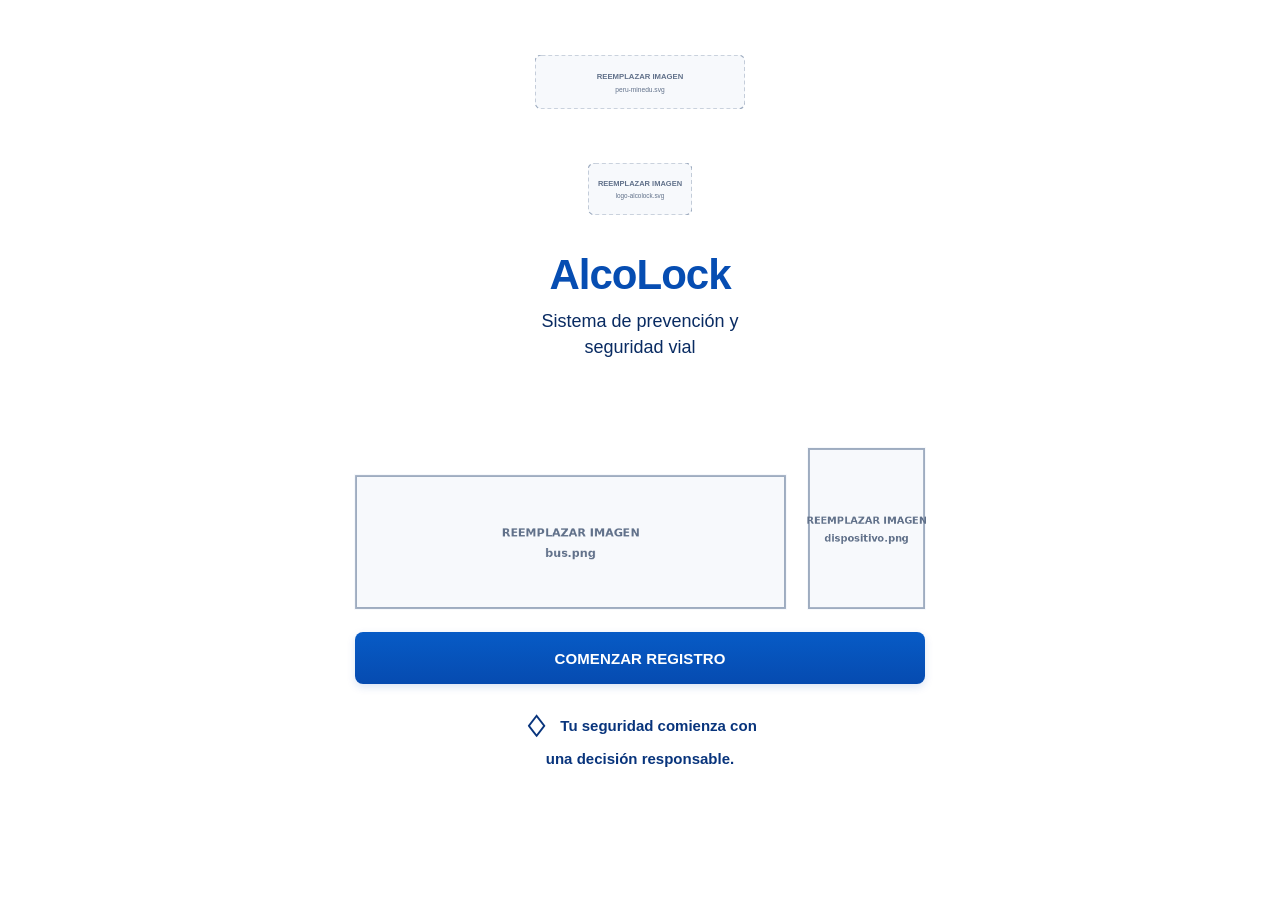
==== docs/index.html @ f2d1c3e8 "final" ====
<!doctype html>
<html lang="es">
<head>
<meta charset="utf-8">
<meta name="viewport" content="width=device-width, initial-scale=1, viewport-fit=cover">
<meta name="theme-color" content="#064db2">
<title>AlcoLock | Registro</title>
<link rel="stylesheet" href="static/css/style.css">
</head>
<body>
<main class="app-shell">
  <section class="phone-app" id="app">
    <header class="topbar hidden" id="topbar">
      <button class="icon-btn" id="backBtn" aria-label="Volver">‹</button>
      <div class="brand-name">AlcoLock</div><div class="top-spacer"></div>
    </header>
    <div class="progress hidden" id="progress"></div>

    <section class="screen active welcome" data-step="1">
      <img class="brand-image" src="static/img/peru-minedu.svg" alt="Perú y MINEDU">
      <img class="alco-logo" src="static/img/logo-alcolock.svg" alt="AlcoLock">
      <h1>AlcoLock</h1><p class="tagline">Sistema de prevención y<br>seguridad vial</p>
      <div class="hero-images">
        <img class="hero-image bus-image" src="static/img/bus.png" alt="Bus de transporte">
        <img class="hero-image device-image" src="static/img/dispositivo.png" alt="Dispositivo AlcoLock">
      </div>
      <button class="primary" data-next>COMENZAR REGISTRO</button>
      <p class="security-note"><span class="shield">♢</span> Tu seguridad comienza con<br>una decisión responsable.</p>
    </section>

    <section class="screen" data-step="2">
      <div class="section-title"><h2>Tipo de servicio</h2><p>Selecciona el tipo de servicio que realizas.</p></div>
      <div class="segmented"><button class="choice selected" data-service="Interprovincial"><img class="ui-icon" src="static/img/icon-bus.svg" alt="">Interprovincial</button><button class="choice" data-service="Público urbano"><img class="ui-icon" src="static/img/icon-edificio.svg" alt="">Público urbano</button></div>
      <label>Empresa de transporte<select id="empresa"><option value="">Selecciona o ingresa tu empresa</option><option>Transportes Moquegua Turístico SRL</option><option>Empresa de Transporte Regional</option><option>Otra empresa</option></select></label>
      <label>DNI<input id="dni" inputmode="numeric" maxlength="8" placeholder="Ingresa tu DNI"></label>
      <label>Nombres<input id="nombres" maxlength="80" placeholder="Ingresa tus nombres"></label>
      <label>Apellidos<input id="apellidos" maxlength="100" placeholder="Ingresa tus apellidos"></label>
      <label>Celular<div class="phone"><span>+51</span><input id="celular" inputmode="numeric" maxlength="9" placeholder="Ingresa tu número"></div></label>
      <button class="primary" data-next>CONTINUAR</button><p class="privacy"><img class="ui-icon tiny-icon" src="static/img/icon-candado.svg" alt=""> Tu información está protegida</p>
    </section>

    <section class="screen" data-step="3">
      <div class="section-title"><h2>Datos del conductor</h2><p>Verifica los datos registrados antes de continuar.</p></div>
      <div class="summary-card"><b id="previewName">—</b><span id="previewDni">DNI —</span><span id="previewCompany">—</span></div>
      <label>DNI<input id="dni3" disabled></label><label>Nombres<input id="nombres3" disabled></label><label>Apellidos<input id="apellidos3" disabled></label><label>Celular<input id="celular3" disabled></label>
      <button class="primary" data-next>CONTINUAR</button><p class="privacy"><img class="ui-icon tiny-icon" src="static/img/icon-candado.svg" alt=""> Tu información está protegida</p>
    </section>

    <section class="screen" data-step="4">
      <div class="section-title"><h2>Vincular dispositivo</h2><p>Tus datos de seguridad se registraron correctamente. Ahora vincula tu dispositivo.</p></div>
      <label>Código del dispositivo<input id="codigoDispositivo" maxlength="30" placeholder="Ej. ALC-0000-0000"></label>
      <label>Placa del vehículo<input id="placa" maxlength="10" placeholder="Ej. ABC-123"></label>
      <div class="info-box"><img class="ui-icon info-icon" src="static/img/icon-dispositivo.svg" alt=""><span>El dispositivo opera de forma autónoma con su propio módulo SIM para enviar alertas y realizar llamadas de emergencia.</span></div>
      <button class="primary" id="linkDevice">VINCULAR ALCOLOCK</button>
      <p class="hint">ⓘ El código se encuentra en la etiqueta del dispositivo</p>
    </section>

    <section class="screen center-screen" data-step="5">
      <div class="success-circle">✓</div><h2>¡Dispositivo vinculado!</h2><p>AlcoLock quedó asociado correctamente a tu vehículo y está listo para operar.</p>
      <div class="device-card"><div><span>Dispositivo</span><b id="deviceOut">—</b></div><div><span>Vehículo</span><b id="plateOut">—</b></div><div><span>Estado</span><b class="online">● &nbsp;Conectado correctamente</b></div></div>
      <button class="primary" data-next>CONTINUAR</button><div class="info-box"><img class="ui-icon info-icon" src="static/img/icon-senal.svg" alt=""><span>El módulo SIM del dispositivo está configurado para enviar alertas y realizar llamadas de emergencia.</span></div>
    </section>

    <section class="screen" data-step="6">
      <div class="section-title center"><h2>¿A quién avisamos en caso de emergencia?</h2><p>Registra a las personas responsables que podrán ser contactadas si se detecta una situación de riesgo durante el viaje.</p></div>
      <div class="contact-types"><button class="type-card" data-type="Familiar"><img class="ui-icon contact-icon" src="static/img/icon-usuarios.svg" alt=""><span><b>Familiares</b><small>Familiar, amigo o persona de confianza.</small></span><i>›</i></button><button class="type-card" data-type="Empresa"><img class="ui-icon contact-icon" src="static/img/icon-maletin.svg" alt=""><span><b>Empresa</b><small>Responsable o supervisor de transporte.</small></span><i>›</i></button><button class="type-card" data-type="Emergencia"><img class="ui-icon contact-icon" src="static/img/icon-telefono.svg" alt=""><span><b>Contacto de emergencia</b><small>Persona o entidad para contacto inmediato.</small></span><i>›</i></button></div>
      <button class="primary" data-next>CONTINUAR</button><p class="hint">Podrás editar esta información más adelante.</p>
    </section>

    <section class="screen" data-step="7">
      <div class="section-title"><h2>Registro de contactos</h2><p>Registra entre 1 y 3 contactos de seguridad.</p></div>
      <div id="contacts"></div><button class="secondary" id="addContact">+ AGREGAR CONTACTO</button><button class="primary" id="saveContacts">REGISTRAR CONTACTOS</button>
    </section>

    <section class="screen" data-step="8">
      <div class="section-title"><h2>Revisa los contactos registrados</h2><p>Estas son las personas que serán contactadas en caso de emergencia.</p></div>
      <div id="contactReview"></div><button class="primary" id="confirmContacts">CONFIRMAR Y CONTINUAR</button><p class="hint">Podrás editar esta información más adelante.</p>
    </section>

    <section class="screen center-screen final" data-step="9">
      <div class="success-circle">✓</div><h2>¡Todo está listo!</h2><p>Tus datos de seguridad se registraron correctamente.</p>
      <div class="check-list"><div>✓ <span>Conductor registrado</span></div><div>✓ <span>Vehículo vinculado</span></div><div>✓ <span>Contactos de emergencia registrados</span></div><div>✓ <span>Sistema listo para operar</span></div></div>
      <button class="primary" id="goAlcolock">IR A ALCOLOCK</button><div class="bluetooth"><img class="ui-icon tiny-icon" src="static/img/icon-bluetooth.svg" alt=""> Asegúrate de estar cerca del vehículo<br>y activar el Bluetooth.</div>
      <div id="savedMessage" class="saved-message"></div>
    </section>
  </section>
</main>
<script src="static/js/script.js"></script>
</body></html>
---- docs/static/css/style.css ----
:root{
  --blue:#064db2;--blue2:#0757c4;--ink:#0b2858;--muted:#687386;
  --line:#c8d1de;--bg:#fff;--soft:#edf5ff;--ok:#159447
}
*{box-sizing:border-box}
html,body{margin:0;min-height:100%;font-family:Inter,Segoe UI,Arial,sans-serif;color:#12203a;background:#fff;font-size:16px}
body{overflow-x:hidden}
button,input,select{font:inherit}
.app-shell{min-height:100vh;width:100%;display:block;background:#fff}
.phone-app{width:100%;min-height:100vh;background:#fff;border:0;border-radius:0;box-shadow:none;overflow:hidden;position:relative}
.screen{display:none;width:min(100%,760px);margin:0 auto;padding:32px 34px 42px;min-height:calc(100vh - 120px)}
.screen.active{display:flex;flex-direction:column}
.topbar{height:72px;display:flex;align-items:center;padding:0 max(24px,calc((100vw - 760px)/2 + 4px));border-bottom:1px solid #e4e8ee;background:#fff}
.topbar.hidden{display:none}
.icon-btn{border:0;background:none;color:var(--blue);font-size:38px;line-height:1;cursor:pointer;padding:0 14px 6px 0}
.brand-name{font-size:25px;font-weight:800;color:#073b91;flex:1;text-align:center;margin-left:-36px}
.top-spacer{width:44px}
.progress{width:min(100%,760px);height:58px;margin:0 auto;display:flex;align-items:center;justify-content:space-between;padding:0 34px;background:#fff}
.progress.hidden{display:none}
.pstep{width:28px;height:28px;border-radius:50%;background:#f0f2f6;color:#313a49;font-size:14px;display:grid;place-items:center;position:relative;z-index:1;font-weight:600}
.pstep:not(:last-child):after{content:"";position:absolute;width:calc((min(100vw,760px) - 68px)/5 - 28px);height:2px;background:#e1e5eb;left:27px;top:13px;z-index:-1}
.pstep.done,.pstep.current{background:var(--blue);color:#fff}
.welcome{align-items:center;text-align:center;padding-top:46px}
.brand-image{width:210px;height:54px;object-fit:contain;margin-bottom:28px}
.alco-logo{width:104px;height:104px;object-fit:contain;border-radius:18px}
.welcome h1{font-size:42px;margin:10px 0 9px;color:var(--blue);letter-spacing:-1px}
.tagline{font-size:18px;line-height:1.45;color:#092b62;margin:0 0 20px}
.hero-images{width:min(100%,570px);display:flex;align-items:end;justify-content:center;gap:20px;height:230px;margin-bottom:22px}
.hero-image{object-fit:contain}
.bus-image{width:76%;max-height:165px}.device-image{width:21%;max-height:175px}
.ui-icon{width:24px;height:24px;object-fit:contain}.tiny-icon{width:16px;height:16px;vertical-align:middle;margin-right:5px}
.info-icon{width:42px;height:42px;object-fit:contain;flex:0 0 42px}.contact-icon{width:48px;height:48px;object-fit:contain;flex:0 0 48px}
.primary,.secondary{width:100%;border-radius:8px;padding:16px 18px;border:0;font-weight:800;font-size:15px;letter-spacing:.1px;cursor:pointer;min-height:52px}
.primary{background:linear-gradient(180deg,#075bc6,#064bb0);color:white;box-shadow:0 3px 8px #064db226}.secondary{background:#fff;color:var(--blue);border:1.5px solid var(--blue);margin-bottom:12px}
.security-note{color:#08347c;font-size:15px;font-weight:650;line-height:1.45;margin-top:22px}.shield{font-size:29px;vertical-align:middle;margin-right:7px}
.section-title{margin:12px 0 24px}.section-title.center{text-align:center}.section-title h2{color:#062f76;font-size:23px;margin:0 0 9px}.section-title.center h2{font-size:25px}.section-title p{margin:0;color:#2c3442;font-size:15px;line-height:1.5}
.segmented{display:flex;border:1.5px solid #aebbd0;border-radius:8px;overflow:hidden;margin-bottom:20px}.choice{flex:1;padding:14px 10px;background:#fff;border:0;color:#22324d;font-size:14px;display:flex;gap:8px;justify-content:center;align-items:center;cursor:pointer;min-height:50px}.choice+.choice{border-left:1.5px solid #aebbd0}.choice.selected{background:var(--blue);color:#fff}
.icon-ref{font-size:10px;font-weight:800;color:inherit;opacity:.9}
.screen label{display:block;font-size:14px;font-weight:700;color:#132f5d;margin:0 0 16px}.screen input,.screen select{width:100%;height:50px;border:1.5px solid #c1cbd8;border-radius:7px;padding:0 14px;margin-top:7px;outline:none;color:#1a2940;background:#fff;font-size:15px}.screen input:focus,.screen select:focus{border-color:#3c78ca;box-shadow:0 0 0 3px #0757c414}
.phone{display:flex;gap:9px}.phone span{margin-top:7px;width:64px;height:50px;border:1.5px solid #c1cbd8;border-radius:7px;display:grid;place-items:center;font-size:14px;color:#1e2c42}.phone input{margin-top:7px}
.privacy,.hint{color:#8b93a2;text-align:center;font-size:12px;margin:14px 0 0}.summary-card,.device-card,.review-card{border:1.5px solid #ccd5e0;border-radius:9px;padding:17px;margin-bottom:16px;background:#fbfcfe}.summary-card{display:flex;flex-direction:column;gap:5px;font-size:14px}.summary-card b{color:#082f73}.summary-card span{color:#596579}
.info-box{background:#eaf4ff;border-radius:9px;padding:16px;display:flex;gap:12px;font-size:13px;line-height:1.5;color:#1a3b6e;margin:5px 0 17px;border:1px solid #d7e8fa}.info-box .icon-ref{min-width:58px}
.center-screen{align-items:center;text-align:center;padding-top:48px}.success-circle{width:76px;height:76px;border-radius:50%;background:#e4f7e9;color:#139345;font-size:44px;display:grid;place-items:center;margin:8px auto 18px}.center-screen h2{color:#082f73;font-size:27px;margin:0 0 9px}.center-screen>p{font-size:14px;line-height:1.55;max-width:390px;margin:0 auto 22px}
.device-card{width:100%;text-align:left}.device-card div{display:flex;justify-content:space-between;gap:12px;padding:11px 0;border-bottom:1px solid #edf0f4;font-size:13px}.device-card div:last-child{border-bottom:0}.device-card span{color:#3b4b62}.online{color:#172033}.online::first-letter{color:#17a34a}
.contact-types{display:flex;flex-direction:column;gap:11px;margin-bottom:20px}.type-card{display:flex;align-items:center;width:100%;background:#fff;border:1.5px solid #ccd5e0;border-radius:9px;padding:16px;text-align:left;color:#0a3279;cursor:pointer;min-height:78px}.type-card>.icon-ref{width:46px;text-align:center;margin-right:10px}.type-card span:nth-child(2){display:flex;flex-direction:column;flex:1}.type-card b{font-size:14px}.type-card small{font-size:12px;color:#697386;margin-top:4px;line-height:1.4}.type-card i{font-style:normal;font-size:30px}
.contact-block{border-top:1px solid #dce2e9;padding-top:16px;margin-top:4px}.contact-block h3{font-size:14px;color:#0b367e;margin:0 0 11px}.remove-contact{float:right;border:0;background:none;color:#c43a3a;font-size:12px;cursor:pointer}
.review-card{position:relative;padding-left:62px;text-align:left}.review-icon{position:absolute;left:16px;top:20px;color:var(--blue)}.review-card b{display:block;color:#0a367e;font-size:13px}.review-card span{display:block;font-size:12px;color:#253249;margin-top:4px}.edit-contact{position:absolute;right:14px;top:17px;border:0;background:none;color:var(--blue);cursor:pointer;font-size:20px}
.check-list{width:100%;border:1.5px solid #ccd5e0;border-radius:9px;padding:14px 18px;text-align:left;margin-bottom:17px}.check-list div{font-size:14px;padding:9px 0;color:#159447;font-weight:800}.check-list span{color:#1c2940;font-weight:600;margin-left:8px}.bluetooth{font-size:12px;color:#074391;background:#eaf4ff;width:100%;padding:13px;margin-top:12px;line-height:1.5}.saved-message{font-size:13px;color:#168b43;margin-top:15px;font-weight:700}.final{padding-top:34px}

/* Tablet and desktop: use the full browser as the background, not a phone frame. */
@media(min-width:761px){
  .screen{padding-left:48px;padding-right:48px}
  .welcome{padding-top:55px}
  .welcome .primary,.welcome .security-note{max-width:570px}
}

/* Mobile: the application occupies the complete viewport and remains comfortably readable. */
@media(max-width:760px){
  html,body{font-size:16px}
  .screen{width:100%;padding:24px 22px 34px;min-height:calc(100vh - 118px)}
  .topbar{height:64px;padding:0 20px}
  .brand-name{font-size:22px;margin-left:-30px}.icon-btn{font-size:36px}
  .progress{height:52px;padding:0 22px}
  .pstep{width:27px;height:27px;font-size:13px}
  .pstep:not(:last-child):after{width:calc((100vw - 44px)/5 - 27px)}
  .welcome{padding-top:30px}
  .brand-image{width:190px;height:50px;margin-bottom:22px}
  .alco-logo{width:92px;height:92px}.welcome h1{font-size:37px}.tagline{font-size:17px}
  .hero-images{height:190px;width:100%;gap:12px;margin-bottom:18px}.bus-image{max-height:140px}.device-image{max-height:150px}
  .section-title{margin-top:8px;margin-bottom:20px}.section-title h2{font-size:21px}.section-title.center h2{font-size:22px}.section-title p{font-size:14px}
  .screen label{font-size:14px;margin-bottom:14px}.screen input,.screen select{height:50px;font-size:15px}
  .primary,.secondary{font-size:15px;min-height:52px}.type-card{min-height:74px;padding:14px}.contact-icon{width:44px;height:44px}
  .center-screen{padding-top:34px}.center-screen h2{font-size:24px}.success-circle{width:72px;height:72px}
}

@media(max-width:380px){
  .screen{padding-left:18px;padding-right:18px}
  .progress{padding-left:18px;padding-right:18px}
  .pstep:not(:last-child):after{width:calc((100vw - 36px)/5 - 27px)}
  .welcome h1{font-size:34px}.hero-images{height:165px}
}
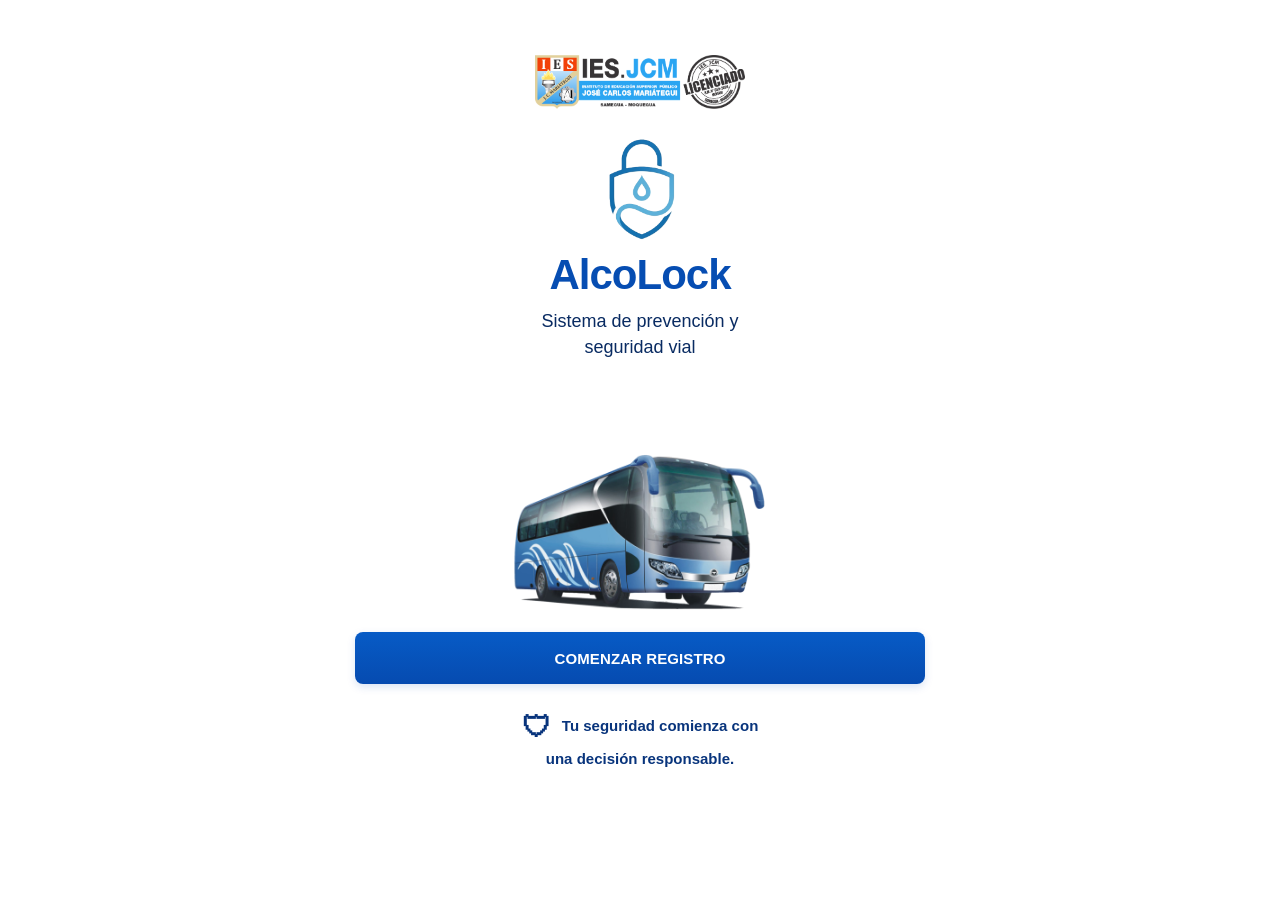
==== commit 7e1ca465: "final" ====
--- a/docs/index.html
+++ b/docs/index.html
@@ -17,40 +17,40 @@
     <div class="progress hidden" id="progress"></div>
 
     <section class="screen active welcome" data-step="1">
-      <img class="brand-image" src="static/img/peru-minedu.svg" alt="Perú y MINEDU">
-      <img class="alco-logo" src="static/img/logo-alcolock.svg" alt="AlcoLock">
+      <img class="brand-image" src="../static/img/logo-iesjcm-2026.png" alt="Perú y MINEDU">
+      <img class="alco-logo" src="../static/img/logo-alcolock.png" alt="AlcoLock">
       <h1>AlcoLock</h1><p class="tagline">Sistema de prevención y<br>seguridad vial</p>
       <div class="hero-images">
-        <img class="hero-image bus-image" src="static/img/bus.png" alt="Bus de transporte">
-        <img class="hero-image device-image" src="static/img/dispositivo.png" alt="Dispositivo AlcoLock">
+        <img class="hero-image bus-image" src="../static/img/bus.png" alt="Bus de transporte">
+        <!-- <img class="hero-image device-image" src="../static/img/alcolock.jpg" alt="Dispositivo AlcoLock"> -->
       </div>
       <button class="primary" data-next>COMENZAR REGISTRO</button>
-      <p class="security-note"><span class="shield">♢</span> Tu seguridad comienza con<br>una decisión responsable.</p>
+      <p class="security-note"><span class="shield">🛡</span> Tu seguridad comienza con<br>una decisión responsable.</p>
     </section>
 
     <section class="screen" data-step="2">
       <div class="section-title"><h2>Tipo de servicio</h2><p>Selecciona el tipo de servicio que realizas.</p></div>
-      <div class="segmented"><button class="choice selected" data-service="Interprovincial"><img class="ui-icon" src="static/img/icon-bus.svg" alt="">Interprovincial</button><button class="choice" data-service="Público urbano"><img class="ui-icon" src="static/img/icon-edificio.svg" alt="">Público urbano</button></div>
+      <div class="segmented"><button class="choice selected" data-service="Interprovincial"><img class="ui-icon" src="../static/img/icon-bus.svg" alt="">Interprovincial</button><button class="choice" data-service="Público urbano"><img class="ui-icon" src="../static/img/icon-edificio.svg" alt="">Público urbano</button></div>
       <label>Empresa de transporte<select id="empresa"><option value="">Selecciona o ingresa tu empresa</option><option>Transportes Moquegua Turístico SRL</option><option>Empresa de Transporte Regional</option><option>Otra empresa</option></select></label>
       <label>DNI<input id="dni" inputmode="numeric" maxlength="8" placeholder="Ingresa tu DNI"></label>
       <label>Nombres<input id="nombres" maxlength="80" placeholder="Ingresa tus nombres"></label>
       <label>Apellidos<input id="apellidos" maxlength="100" placeholder="Ingresa tus apellidos"></label>
       <label>Celular<div class="phone"><span>+51</span><input id="celular" inputmode="numeric" maxlength="9" placeholder="Ingresa tu número"></div></label>
-      <button class="primary" data-next>CONTINUAR</button><p class="privacy"><img class="ui-icon tiny-icon" src="static/img/icon-candado.svg" alt=""> Tu información está protegida</p>
+      <button class="primary" data-next>CONTINUAR</button><p class="privacy"><img class="ui-icon tiny-icon" src="../static/img/icon-candado.svg" alt=""> Tu información está protegida</p>
     </section>
 
     <section class="screen" data-step="3">
       <div class="section-title"><h2>Datos del conductor</h2><p>Verifica los datos registrados antes de continuar.</p></div>
       <div class="summary-card"><b id="previewName">—</b><span id="previewDni">DNI —</span><span id="previewCompany">—</span></div>
       <label>DNI<input id="dni3" disabled></label><label>Nombres<input id="nombres3" disabled></label><label>Apellidos<input id="apellidos3" disabled></label><label>Celular<input id="celular3" disabled></label>
-      <button class="primary" data-next>CONTINUAR</button><p class="privacy"><img class="ui-icon tiny-icon" src="static/img/icon-candado.svg" alt=""> Tu información está protegida</p>
+      <button class="primary" data-next>CONTINUAR</button><p class="privacy"><img class="ui-icon tiny-icon" src="../static/img/icon-candado.svg" alt=""> Tu información está protegida</p>
     </section>
 
     <section class="screen" data-step="4">
       <div class="section-title"><h2>Vincular dispositivo</h2><p>Tus datos de seguridad se registraron correctamente. Ahora vincula tu dispositivo.</p></div>
       <label>Código del dispositivo<input id="codigoDispositivo" maxlength="30" placeholder="Ej. ALC-0000-0000"></label>
       <label>Placa del vehículo<input id="placa" maxlength="10" placeholder="Ej. ABC-123"></label>
-      <div class="info-box"><img class="ui-icon info-icon" src="static/img/icon-dispositivo.svg" alt=""><span>El dispositivo opera de forma autónoma con su propio módulo SIM para enviar alertas y realizar llamadas de emergencia.</span></div>
+      <div class="info-box"><img class="ui-icon info-icon" src="../static/img/icon-dispositivo.svg" alt=""><span>El dispositivo opera de forma autónoma con su propio módulo SIM para enviar alertas y realizar llamadas de emergencia.</span></div>
       <button class="primary" id="linkDevice">VINCULAR ALCOLOCK</button>
       <p class="hint">ⓘ El código se encuentra en la etiqueta del dispositivo</p>
     </section>
@@ -58,12 +58,12 @@
     <section class="screen center-screen" data-step="5">
       <div class="success-circle">✓</div><h2>¡Dispositivo vinculado!</h2><p>AlcoLock quedó asociado correctamente a tu vehículo y está listo para operar.</p>
       <div class="device-card"><div><span>Dispositivo</span><b id="deviceOut">—</b></div><div><span>Vehículo</span><b id="plateOut">—</b></div><div><span>Estado</span><b class="online">● &nbsp;Conectado correctamente</b></div></div>
-      <button class="primary" data-next>CONTINUAR</button><div class="info-box"><img class="ui-icon info-icon" src="static/img/icon-senal.svg" alt=""><span>El módulo SIM del dispositivo está configurado para enviar alertas y realizar llamadas de emergencia.</span></div>
+      <button class="primary" data-next>CONTINUAR</button><div class="info-box"><img class="ui-icon info-icon" src="../static/img/icon-dispositivo.svg" alt=""><span>El módulo SIM del dispositivo está configurado para enviar alertas y realizar llamadas de emergencia.</span></div>
     </section>
 
     <section class="screen" data-step="6">
       <div class="section-title center"><h2>¿A quién avisamos en caso de emergencia?</h2><p>Registra a las personas responsables que podrán ser contactadas si se detecta una situación de riesgo durante el viaje.</p></div>
-      <div class="contact-types"><button class="type-card" data-type="Familiar"><img class="ui-icon contact-icon" src="static/img/icon-usuarios.svg" alt=""><span><b>Familiares</b><small>Familiar, amigo o persona de confianza.</small></span><i>›</i></button><button class="type-card" data-type="Empresa"><img class="ui-icon contact-icon" src="static/img/icon-maletin.svg" alt=""><span><b>Empresa</b><small>Responsable o supervisor de transporte.</small></span><i>›</i></button><button class="type-card" data-type="Emergencia"><img class="ui-icon contact-icon" src="static/img/icon-telefono.svg" alt=""><span><b>Contacto de emergencia</b><small>Persona o entidad para contacto inmediato.</small></span><i>›</i></button></div>
+      <div class="contact-types"><button class="type-card" data-type="Familiar"><img class="ui-icon contact-icon" src="../static/img/icon-usuarios.svg" alt=""><span><b>Familiares</b><small>Familiar, amigo o persona de confianza.</small></span><i>›</i></button><button class="type-card" data-type="Empresa"><img class="ui-icon contact-icon" src="../static/img/icon-maletin.svg" alt=""><span><b>Empresa</b><small>Responsable o supervisor de transporte.</small></span><i>›</i></button><button class="type-card" data-type="Emergencia"><img class="ui-icon contact-icon" src="../static/img/icon-telefono.svg" alt=""><span><b>Contacto de emergencia</b><small>Persona o entidad para contacto inmediato.</small></span><i>›</i></button></div>
       <button class="primary" data-next>CONTINUAR</button><p class="hint">Podrás editar esta información más adelante.</p>
     </section>
 
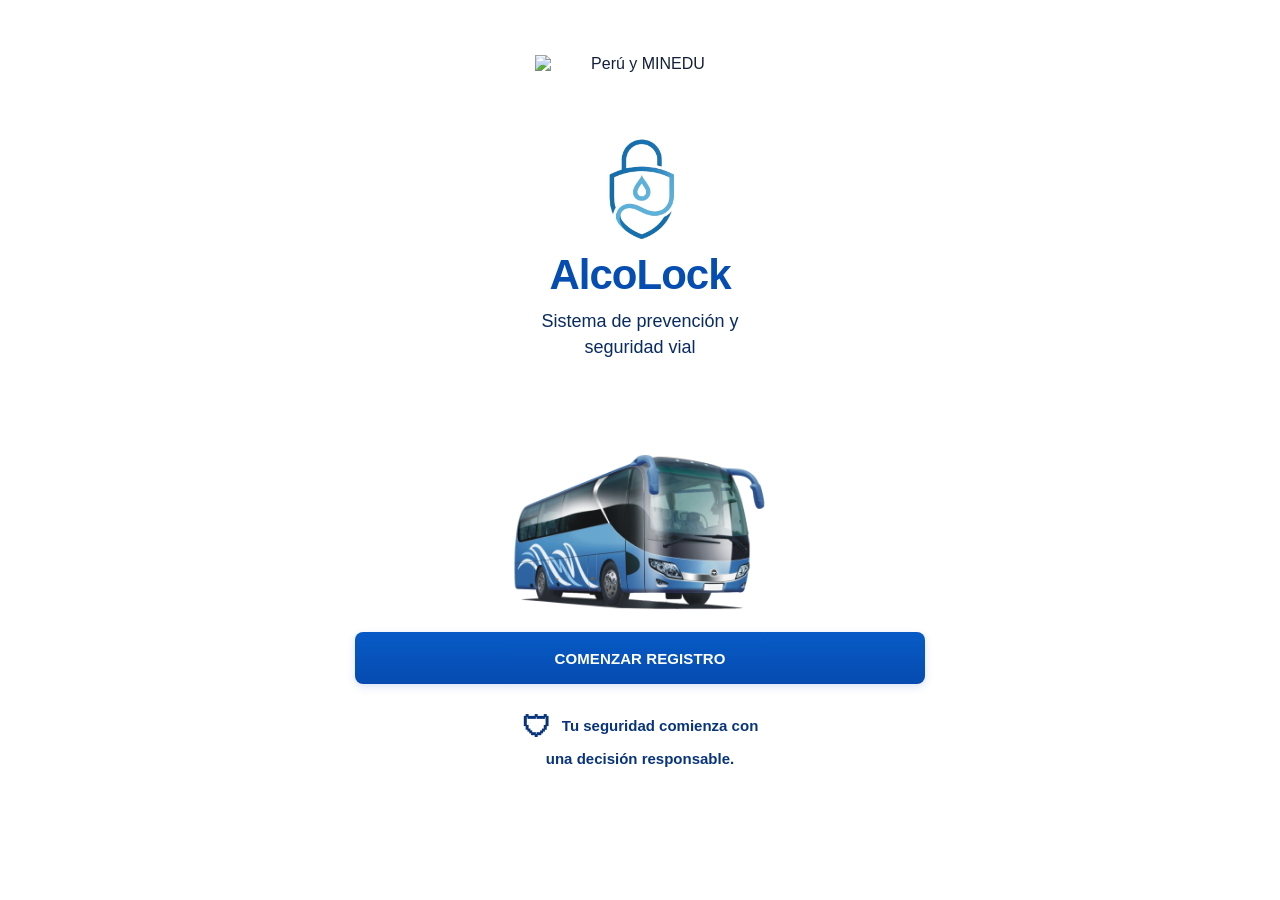
==== commit 2738a03f: "final" ====
--- a/docs/index.html
+++ b/docs/index.html
@@ -17,7 +17,7 @@
     <div class="progress hidden" id="progress"></div>
 
     <section class="screen active welcome" data-step="1">
-      <img class="brand-image" src="../static/img/logo-iesjcm-2026.png" alt="Perú y MINEDU">
+      <img class="brand-image" src="./static/img/logo-iesjcm-2026.png" alt="Perú y MINEDU">
       <img class="alco-logo" src="../static/img/logo-alcolock.png" alt="AlcoLock">
       <h1>AlcoLock</h1><p class="tagline">Sistema de prevención y<br>seguridad vial</p>
       <div class="hero-images">
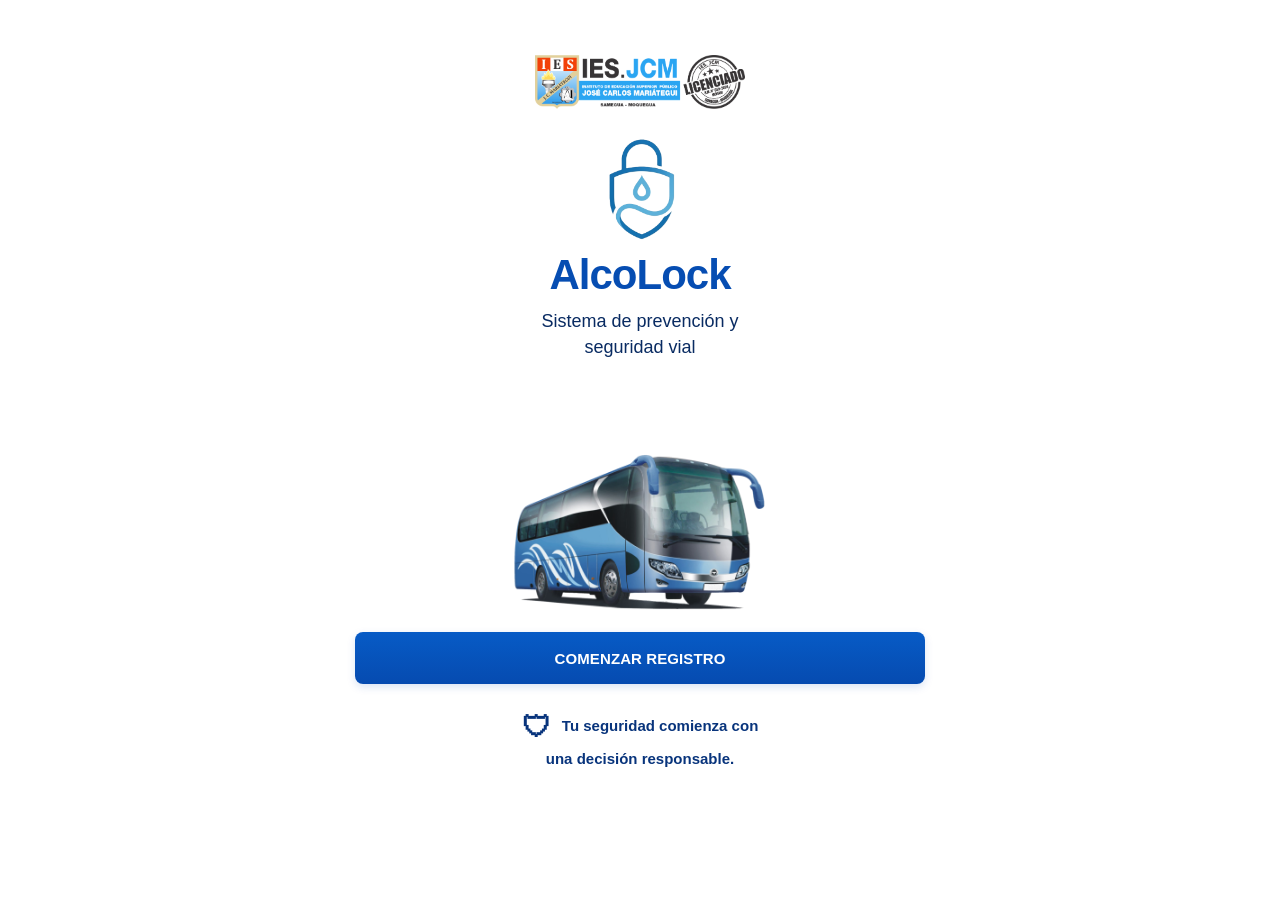
==== commit 0e80084c: "final" ====
--- a/docs/index.html
+++ b/docs/index.html
@@ -17,7 +17,7 @@
     <div class="progress hidden" id="progress"></div>
 
     <section class="screen active welcome" data-step="1">
-      <img class="brand-image" src="./static/img/logo-iesjcm-2026.png" alt="Perú y MINEDU">
+      <img class="brand-image" src="/static/img/logo-iesjcm-2026.png" alt="Perú y MINEDU">
       <img class="alco-logo" src="../static/img/logo-alcolock.png" alt="AlcoLock">
       <h1>AlcoLock</h1><p class="tagline">Sistema de prevención y<br>seguridad vial</p>
       <div class="hero-images">
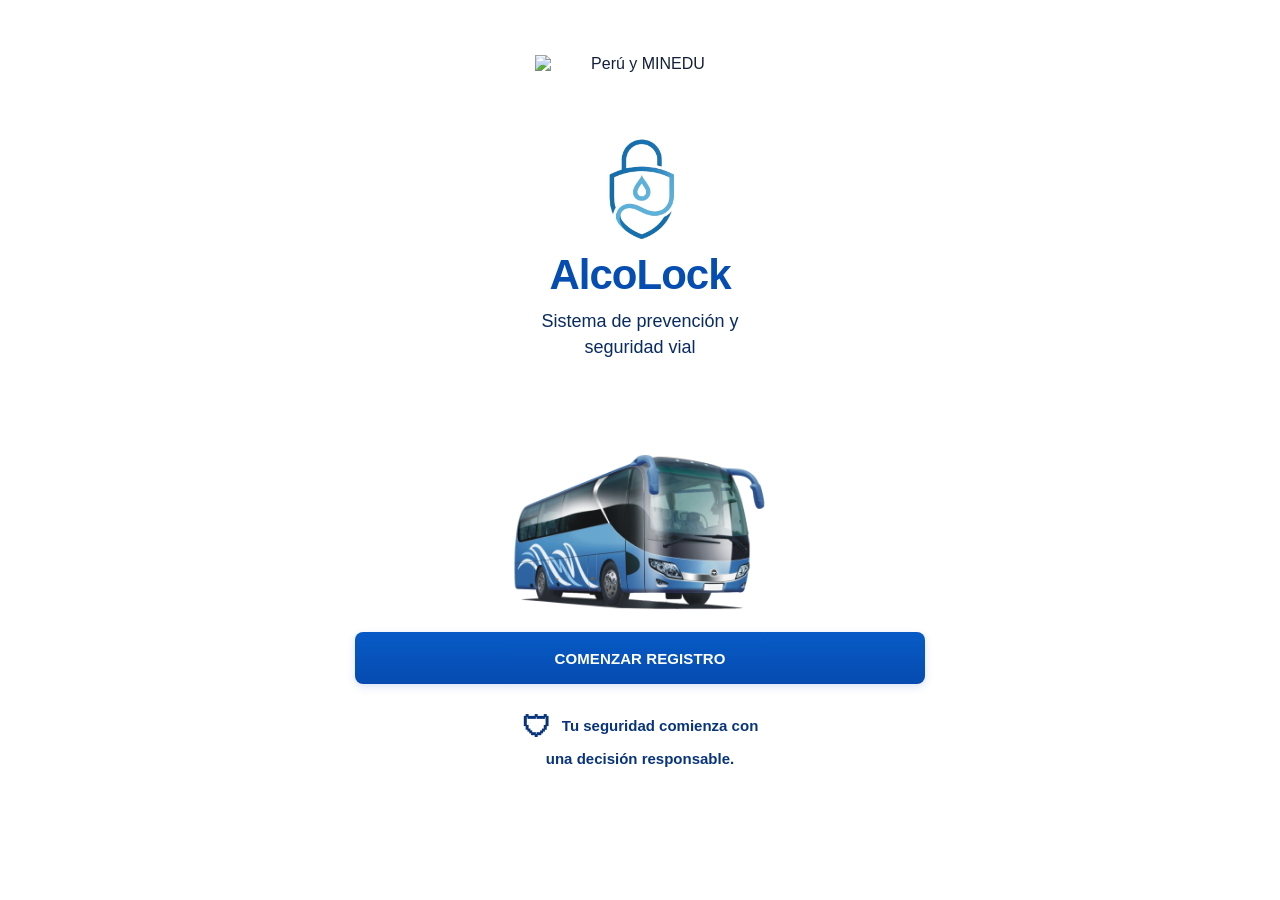
==== commit 77ed7b11: "final" ====
--- a/docs/index.html
+++ b/docs/index.html
@@ -17,12 +17,12 @@
     <div class="progress hidden" id="progress"></div>
 
     <section class="screen active welcome" data-step="1">
-      <img class="brand-image" src="/static/img/logo-iesjcm-2026.png" alt="Perú y MINEDU">
-      <img class="alco-logo" src="../static/img/logo-alcolock.png" alt="AlcoLock">
+      <img class="brand-image" src="static/img/logo-iesjcm-2026.png" alt="Perú y MINEDU">
+      <img class="alco-logo" src="/static/img/logo-alcolock.png" alt="AlcoLock">
       <h1>AlcoLock</h1><p class="tagline">Sistema de prevención y<br>seguridad vial</p>
       <div class="hero-images">
-        <img class="hero-image bus-image" src="../static/img/bus.png" alt="Bus de transporte">
-        <!-- <img class="hero-image device-image" src="../static/img/alcolock.jpg" alt="Dispositivo AlcoLock"> -->
+        <img class="hero-image bus-image" src="/static/img/bus.png" alt="Bus de transporte">
+        <!-- <img class="hero-image device-image" src="/static/img/alcolock.jpg" alt="Dispositivo AlcoLock"> -->
       </div>
       <button class="primary" data-next>COMENZAR REGISTRO</button>
       <p class="security-note"><span class="shield">🛡</span> Tu seguridad comienza con<br>una decisión responsable.</p>
@@ -30,27 +30,27 @@
 
     <section class="screen" data-step="2">
       <div class="section-title"><h2>Tipo de servicio</h2><p>Selecciona el tipo de servicio que realizas.</p></div>
-      <div class="segmented"><button class="choice selected" data-service="Interprovincial"><img class="ui-icon" src="../static/img/icon-bus.svg" alt="">Interprovincial</button><button class="choice" data-service="Público urbano"><img class="ui-icon" src="../static/img/icon-edificio.svg" alt="">Público urbano</button></div>
+      <div class="segmented"><button class="choice selected" data-service="Interprovincial"><img class="ui-icon" src="/static/img/icon-bus.svg" alt="">Interprovincial</button><button class="choice" data-service="Público urbano"><img class="ui-icon" src="/static/img/icon-edificio.svg" alt="">Público urbano</button></div>
       <label>Empresa de transporte<select id="empresa"><option value="">Selecciona o ingresa tu empresa</option><option>Transportes Moquegua Turístico SRL</option><option>Empresa de Transporte Regional</option><option>Otra empresa</option></select></label>
       <label>DNI<input id="dni" inputmode="numeric" maxlength="8" placeholder="Ingresa tu DNI"></label>
       <label>Nombres<input id="nombres" maxlength="80" placeholder="Ingresa tus nombres"></label>
       <label>Apellidos<input id="apellidos" maxlength="100" placeholder="Ingresa tus apellidos"></label>
       <label>Celular<div class="phone"><span>+51</span><input id="celular" inputmode="numeric" maxlength="9" placeholder="Ingresa tu número"></div></label>
-      <button class="primary" data-next>CONTINUAR</button><p class="privacy"><img class="ui-icon tiny-icon" src="../static/img/icon-candado.svg" alt=""> Tu información está protegida</p>
+      <button class="primary" data-next>CONTINUAR</button><p class="privacy"><img class="ui-icon tiny-icon" src="/static/img/icon-candado.svg" alt=""> Tu información está protegida</p>
     </section>
 
     <section class="screen" data-step="3">
       <div class="section-title"><h2>Datos del conductor</h2><p>Verifica los datos registrados antes de continuar.</p></div>
       <div class="summary-card"><b id="previewName">—</b><span id="previewDni">DNI —</span><span id="previewCompany">—</span></div>
       <label>DNI<input id="dni3" disabled></label><label>Nombres<input id="nombres3" disabled></label><label>Apellidos<input id="apellidos3" disabled></label><label>Celular<input id="celular3" disabled></label>
-      <button class="primary" data-next>CONTINUAR</button><p class="privacy"><img class="ui-icon tiny-icon" src="../static/img/icon-candado.svg" alt=""> Tu información está protegida</p>
+      <button class="primary" data-next>CONTINUAR</button><p class="privacy"><img class="ui-icon tiny-icon" src="/static/img/icon-candado.svg" alt=""> Tu información está protegida</p>
     </section>
 
     <section class="screen" data-step="4">
       <div class="section-title"><h2>Vincular dispositivo</h2><p>Tus datos de seguridad se registraron correctamente. Ahora vincula tu dispositivo.</p></div>
       <label>Código del dispositivo<input id="codigoDispositivo" maxlength="30" placeholder="Ej. ALC-0000-0000"></label>
       <label>Placa del vehículo<input id="placa" maxlength="10" placeholder="Ej. ABC-123"></label>
-      <div class="info-box"><img class="ui-icon info-icon" src="../static/img/icon-dispositivo.svg" alt=""><span>El dispositivo opera de forma autónoma con su propio módulo SIM para enviar alertas y realizar llamadas de emergencia.</span></div>
+      <div class="info-box"><img class="ui-icon info-icon" src="/static/img/icon-dispositivo.svg" alt=""><span>El dispositivo opera de forma autónoma con su propio módulo SIM para enviar alertas y realizar llamadas de emergencia.</span></div>
       <button class="primary" id="linkDevice">VINCULAR ALCOLOCK</button>
       <p class="hint">ⓘ El código se encuentra en la etiqueta del dispositivo</p>
     </section>
@@ -58,12 +58,12 @@
     <section class="screen center-screen" data-step="5">
       <div class="success-circle">✓</div><h2>¡Dispositivo vinculado!</h2><p>AlcoLock quedó asociado correctamente a tu vehículo y está listo para operar.</p>
       <div class="device-card"><div><span>Dispositivo</span><b id="deviceOut">—</b></div><div><span>Vehículo</span><b id="plateOut">—</b></div><div><span>Estado</span><b class="online">● &nbsp;Conectado correctamente</b></div></div>
-      <button class="primary" data-next>CONTINUAR</button><div class="info-box"><img class="ui-icon info-icon" src="../static/img/icon-dispositivo.svg" alt=""><span>El módulo SIM del dispositivo está configurado para enviar alertas y realizar llamadas de emergencia.</span></div>
+      <button class="primary" data-next>CONTINUAR</button><div class="info-box"><img class="ui-icon info-icon" src="/static/img/icon-dispositivo.svg" alt=""><span>El módulo SIM del dispositivo está configurado para enviar alertas y realizar llamadas de emergencia.</span></div>
     </section>
 
     <section class="screen" data-step="6">
       <div class="section-title center"><h2>¿A quién avisamos en caso de emergencia?</h2><p>Registra a las personas responsables que podrán ser contactadas si se detecta una situación de riesgo durante el viaje.</p></div>
-      <div class="contact-types"><button class="type-card" data-type="Familiar"><img class="ui-icon contact-icon" src="../static/img/icon-usuarios.svg" alt=""><span><b>Familiares</b><small>Familiar, amigo o persona de confianza.</small></span><i>›</i></button><button class="type-card" data-type="Empresa"><img class="ui-icon contact-icon" src="../static/img/icon-maletin.svg" alt=""><span><b>Empresa</b><small>Responsable o supervisor de transporte.</small></span><i>›</i></button><button class="type-card" data-type="Emergencia"><img class="ui-icon contact-icon" src="../static/img/icon-telefono.svg" alt=""><span><b>Contacto de emergencia</b><small>Persona o entidad para contacto inmediato.</small></span><i>›</i></button></div>
+      <div class="contact-types"><button class="type-card" data-type="Familiar"><img class="ui-icon contact-icon" src="/static/img/icon-usuarios.svg" alt=""><span><b>Familiares</b><small>Familiar, amigo o persona de confianza.</small></span><i>›</i></button><button class="type-card" data-type="Empresa"><img class="ui-icon contact-icon" src="/static/img/icon-maletin.svg" alt=""><span><b>Empresa</b><small>Responsable o supervisor de transporte.</small></span><i>›</i></button><button class="type-card" data-type="Emergencia"><img class="ui-icon contact-icon" src="/static/img/icon-telefono.svg" alt=""><span><b>Contacto de emergencia</b><small>Persona o entidad para contacto inmediato.</small></span><i>›</i></button></div>
       <button class="primary" data-next>CONTINUAR</button><p class="hint">Podrás editar esta información más adelante.</p>
     </section>
 
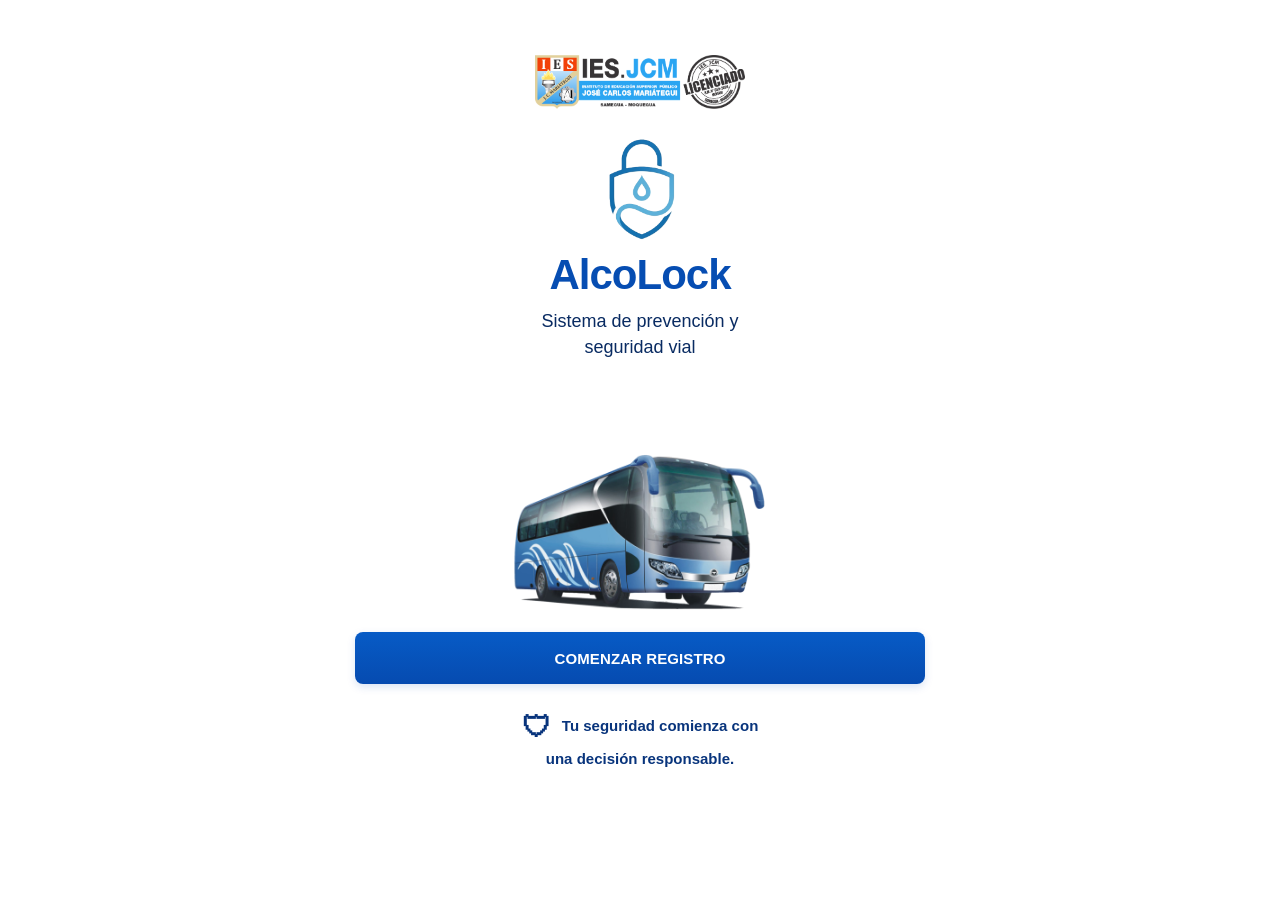
==== commit 3108bbc3: "final" ====
--- a/docs/index.html
+++ b/docs/index.html
@@ -18,11 +18,11 @@
 
     <section class="screen active welcome" data-step="1">
       <img class="brand-image" src="static/img/logo-iesjcm-2026.png" alt="Perú y MINEDU">
-      <img class="alco-logo" src="/static/img/logo-alcolock.png" alt="AlcoLock">
+      <img class="alco-logo" src="static/img/logo-alcolock.png" alt="AlcoLock">
       <h1>AlcoLock</h1><p class="tagline">Sistema de prevención y<br>seguridad vial</p>
       <div class="hero-images">
-        <img class="hero-image bus-image" src="/static/img/bus.png" alt="Bus de transporte">
-        <!-- <img class="hero-image device-image" src="/static/img/alcolock.jpg" alt="Dispositivo AlcoLock"> -->
+        <img class="hero-image bus-image" src="static/img/bus.png" alt="Bus de transporte">
+        <!-- <img class="hero-image device-image" src="static/img/alcolock.jpg" alt="Dispositivo AlcoLock"> -->
       </div>
       <button class="primary" data-next>COMENZAR REGISTRO</button>
       <p class="security-note"><span class="shield">🛡</span> Tu seguridad comienza con<br>una decisión responsable.</p>
@@ -30,27 +30,27 @@
 
     <section class="screen" data-step="2">
       <div class="section-title"><h2>Tipo de servicio</h2><p>Selecciona el tipo de servicio que realizas.</p></div>
-      <div class="segmented"><button class="choice selected" data-service="Interprovincial"><img class="ui-icon" src="/static/img/icon-bus.svg" alt="">Interprovincial</button><button class="choice" data-service="Público urbano"><img class="ui-icon" src="/static/img/icon-edificio.svg" alt="">Público urbano</button></div>
+      <div class="segmented"><button class="choice selected" data-service="Interprovincial"><img class="ui-icon" src="static/img/icon-bus.svg" alt="">Interprovincial</button><button class="choice" data-service="Público urbano"><img class="ui-icon" src="static/img/icon-edificio.svg" alt="">Público urbano</button></div>
       <label>Empresa de transporte<select id="empresa"><option value="">Selecciona o ingresa tu empresa</option><option>Transportes Moquegua Turístico SRL</option><option>Empresa de Transporte Regional</option><option>Otra empresa</option></select></label>
       <label>DNI<input id="dni" inputmode="numeric" maxlength="8" placeholder="Ingresa tu DNI"></label>
       <label>Nombres<input id="nombres" maxlength="80" placeholder="Ingresa tus nombres"></label>
       <label>Apellidos<input id="apellidos" maxlength="100" placeholder="Ingresa tus apellidos"></label>
       <label>Celular<div class="phone"><span>+51</span><input id="celular" inputmode="numeric" maxlength="9" placeholder="Ingresa tu número"></div></label>
-      <button class="primary" data-next>CONTINUAR</button><p class="privacy"><img class="ui-icon tiny-icon" src="/static/img/icon-candado.svg" alt=""> Tu información está protegida</p>
+      <button class="primary" data-next>CONTINUAR</button><p class="privacy"><img class="ui-icon tiny-icon" src="static/img/icon-candado.svg" alt=""> Tu información está protegida</p>
     </section>
 
     <section class="screen" data-step="3">
       <div class="section-title"><h2>Datos del conductor</h2><p>Verifica los datos registrados antes de continuar.</p></div>
       <div class="summary-card"><b id="previewName">—</b><span id="previewDni">DNI —</span><span id="previewCompany">—</span></div>
       <label>DNI<input id="dni3" disabled></label><label>Nombres<input id="nombres3" disabled></label><label>Apellidos<input id="apellidos3" disabled></label><label>Celular<input id="celular3" disabled></label>
-      <button class="primary" data-next>CONTINUAR</button><p class="privacy"><img class="ui-icon tiny-icon" src="/static/img/icon-candado.svg" alt=""> Tu información está protegida</p>
+      <button class="primary" data-next>CONTINUAR</button><p class="privacy"><img class="ui-icon tiny-icon" src="static/img/icon-candado.svg" alt=""> Tu información está protegida</p>
     </section>
 
     <section class="screen" data-step="4">
       <div class="section-title"><h2>Vincular dispositivo</h2><p>Tus datos de seguridad se registraron correctamente. Ahora vincula tu dispositivo.</p></div>
       <label>Código del dispositivo<input id="codigoDispositivo" maxlength="30" placeholder="Ej. ALC-0000-0000"></label>
       <label>Placa del vehículo<input id="placa" maxlength="10" placeholder="Ej. ABC-123"></label>
-      <div class="info-box"><img class="ui-icon info-icon" src="/static/img/icon-dispositivo.svg" alt=""><span>El dispositivo opera de forma autónoma con su propio módulo SIM para enviar alertas y realizar llamadas de emergencia.</span></div>
+      <div class="info-box"><img class="ui-icon info-icon" src="static/img/icon-dispositivo.svg" alt=""><span>El dispositivo opera de forma autónoma con su propio módulo SIM para enviar alertas y realizar llamadas de emergencia.</span></div>
       <button class="primary" id="linkDevice">VINCULAR ALCOLOCK</button>
       <p class="hint">ⓘ El código se encuentra en la etiqueta del dispositivo</p>
     </section>
@@ -58,12 +58,12 @@
     <section class="screen center-screen" data-step="5">
       <div class="success-circle">✓</div><h2>¡Dispositivo vinculado!</h2><p>AlcoLock quedó asociado correctamente a tu vehículo y está listo para operar.</p>
       <div class="device-card"><div><span>Dispositivo</span><b id="deviceOut">—</b></div><div><span>Vehículo</span><b id="plateOut">—</b></div><div><span>Estado</span><b class="online">● &nbsp;Conectado correctamente</b></div></div>
-      <button class="primary" data-next>CONTINUAR</button><div class="info-box"><img class="ui-icon info-icon" src="/static/img/icon-dispositivo.svg" alt=""><span>El módulo SIM del dispositivo está configurado para enviar alertas y realizar llamadas de emergencia.</span></div>
+      <button class="primary" data-next>CONTINUAR</button><div class="info-box"><img class="ui-icon info-icon" src="static/img/icon-dispositivo.svg" alt=""><span>El módulo SIM del dispositivo está configurado para enviar alertas y realizar llamadas de emergencia.</span></div>
     </section>
 
     <section class="screen" data-step="6">
       <div class="section-title center"><h2>¿A quién avisamos en caso de emergencia?</h2><p>Registra a las personas responsables que podrán ser contactadas si se detecta una situación de riesgo durante el viaje.</p></div>
-      <div class="contact-types"><button class="type-card" data-type="Familiar"><img class="ui-icon contact-icon" src="/static/img/icon-usuarios.svg" alt=""><span><b>Familiares</b><small>Familiar, amigo o persona de confianza.</small></span><i>›</i></button><button class="type-card" data-type="Empresa"><img class="ui-icon contact-icon" src="/static/img/icon-maletin.svg" alt=""><span><b>Empresa</b><small>Responsable o supervisor de transporte.</small></span><i>›</i></button><button class="type-card" data-type="Emergencia"><img class="ui-icon contact-icon" src="/static/img/icon-telefono.svg" alt=""><span><b>Contacto de emergencia</b><small>Persona o entidad para contacto inmediato.</small></span><i>›</i></button></div>
+      <div class="contact-types"><button class="type-card" data-type="Familiar"><img class="ui-icon contact-icon" src="static/img/icon-usuarios.svg" alt=""><span><b>Familiares</b><small>Familiar, amigo o persona de confianza.</small></span><i>›</i></button><button class="type-card" data-type="Empresa"><img class="ui-icon contact-icon" src="static/img/icon-maletin.svg" alt=""><span><b>Empresa</b><small>Responsable o supervisor de transporte.</small></span><i>›</i></button><button class="type-card" data-type="Emergencia"><img class="ui-icon contact-icon" src="static/img/icon-telefono.svg" alt=""><span><b>Contacto de emergencia</b><small>Persona o entidad para contacto inmediato.</small></span><i>›</i></button></div>
       <button class="primary" data-next>CONTINUAR</button><p class="hint">Podrás editar esta información más adelante.</p>
     </section>
 
